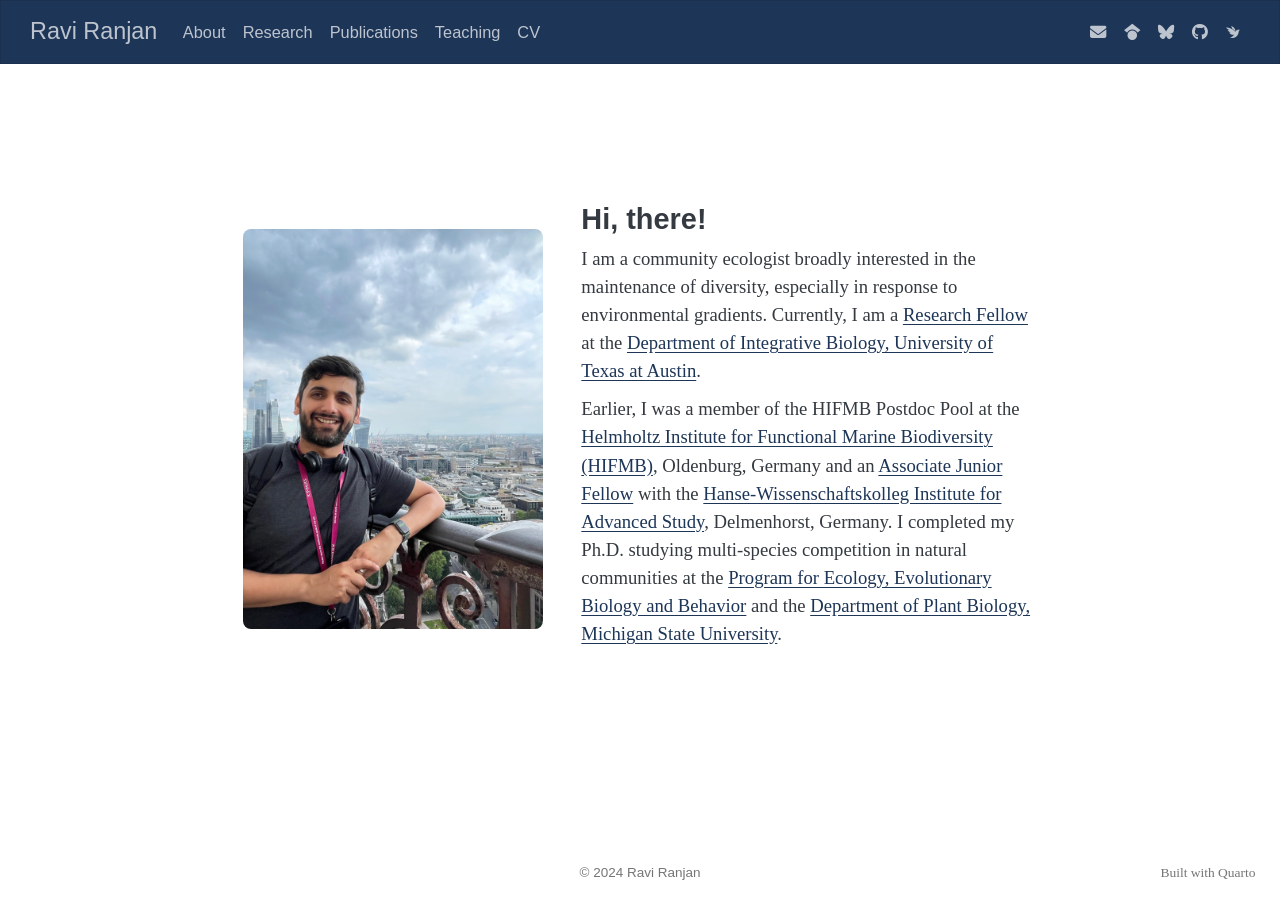
==== docs/index.html @ bb3ed835 "Initial commit" ====
<!DOCTYPE html>
<html xmlns="http://www.w3.org/1999/xhtml" lang="en" xml:lang="en"><head>

<meta charset="utf-8">
<meta name="generator" content="quarto-1.5.57">

<meta name="viewport" content="width=device-width, initial-scale=1.0, user-scalable=yes">


<title>Ravi Ranjan</title>
<style>
code{white-space: pre-wrap;}
span.smallcaps{font-variant: small-caps;}
div.columns{display: flex; gap: min(4vw, 1.5em);}
div.column{flex: auto; overflow-x: auto;}
div.hanging-indent{margin-left: 1.5em; text-indent: -1.5em;}
ul.task-list{list-style: none;}
ul.task-list li input[type="checkbox"] {
  width: 0.8em;
  margin: 0 0.8em 0.2em -1em; /* quarto-specific, see https://github.com/quarto-dev/quarto-cli/issues/4556 */ 
  vertical-align: middle;
}
</style>


<script src="site_libs/quarto-nav/quarto-nav.js"></script>
<script src="site_libs/quarto-nav/headroom.min.js"></script>
<script src="site_libs/clipboard/clipboard.min.js"></script>
<script src="site_libs/quarto-html/quarto.js"></script>
<script src="site_libs/quarto-html/popper.min.js"></script>
<script src="site_libs/quarto-html/tippy.umd.min.js"></script>
<script src="site_libs/quarto-html/anchor.min.js"></script>
<link href="site_libs/quarto-html/tippy.css" rel="stylesheet">
<link href="site_libs/quarto-html/quarto-syntax-highlighting.css" rel="stylesheet" id="quarto-text-highlighting-styles">
<script src="site_libs/bootstrap/bootstrap.min.js"></script>
<link href="site_libs/bootstrap/bootstrap-icons.css" rel="stylesheet">
<link href="site_libs/bootstrap/bootstrap.min.css" rel="stylesheet" id="quarto-bootstrap" data-mode="light">
<link href="site_libs/quarto-contrib/fontawesome6-6.7.2/all.min.css" rel="stylesheet">
<link href="site_libs/quarto-contrib/fontawesome6-6.7.2/latex-fontsize.css" rel="stylesheet">
<link href="site_libs/quarto-contrib/academicons-1.9.4/all.css" rel="stylesheet">
<link href="site_libs/quarto-contrib/academicons-1.9.4/size.css" rel="stylesheet">
<script id="quarto-search-options" type="application/json">{
  "language": {
    "search-no-results-text": "No results",
    "search-matching-documents-text": "matching documents",
    "search-copy-link-title": "Copy link to search",
    "search-hide-matches-text": "Hide additional matches",
    "search-more-match-text": "more match in this document",
    "search-more-matches-text": "more matches in this document",
    "search-clear-button-title": "Clear",
    "search-text-placeholder": "",
    "search-detached-cancel-button-title": "Cancel",
    "search-submit-button-title": "Submit",
    "search-label": "Search"
  }
}</script>


<meta property="og:title" content="Ravi Ranjan">
<meta property="og:site_name" content="Ravi Ranjan">
</head>

<body class="nav-fixed fullcontent">

<div id="quarto-search-results"></div>
  <header id="quarto-header" class="headroom fixed-top">
    <nav class="navbar navbar-expand " data-bs-theme="dark">
      <div class="navbar-container container-fluid">
      <div class="navbar-brand-container mx-auto">
    <a class="navbar-brand" href="./index.html">
    <span class="navbar-title">Ravi Ranjan</span>
    </a>
  </div>
          <ul class="navbar-nav navbar-nav-scroll me-auto">
  <li class="nav-item">
    <a class="nav-link active" href="./index.html" aria-current="page"> 
<span class="menu-text">About</span></a>
  </li>  
  <li class="nav-item">
    <a class="nav-link" href="./research.html"> 
<span class="menu-text">Research</span></a>
  </li>  
  <li class="nav-item">
    <a class="nav-link" href="./publications.html"> 
<span class="menu-text">Publications</span></a>
  </li>  
  <li class="nav-item">
    <a class="nav-link" href="./teaching.html"> 
<span class="menu-text">Teaching</span></a>
  </li>  
  <li class="nav-item">
    <a class="nav-link" href="./cv.html"> 
<span class="menu-text">CV</span></a>
  </li>  
</ul>
          <ul class="navbar-nav navbar-nav-scroll ms-auto">
  <li class="nav-item">
    <a class="nav-link" href="mailto:ravi.ranjan@utexas.edu"> 
<span class="menu-text"><i class="fa-solid fa-envelope" aria-label="envelope"></i></span></a>
  </li>  
  <li class="nav-item">
    <a class="nav-link" href="https://scholar.google.com/citations?hl=en&amp;user=VPfJ8AsAAAAJ"> 
<span class="menu-text"><i class="fa-brands fa-google-scholar" aria-label="google-scholar"></i></span></a>
  </li>  
  <li class="nav-item">
    <a class="nav-link" href="https://bsky.app/profile/raviranjan.bsky.social"> 
<span class="menu-text"><i class="fa-brands fa-bluesky" aria-label="bluesky"></i></span></a>
  </li>  
  <li class="nav-item">
    <a class="nav-link" href="https://github.com/raviranjan545"> 
<span class="menu-text"><i class="fa-brands fa-github" aria-label="github"></i></span></a>
  </li>  
  <li class="nav-item">
    <a class="nav-link" href="https://www.inaturalist.org/people/ranjanravi"> 
<span class="menu-text"><i class="ai  ai-inaturalist" aria-label="inaturalist"></i></span></a>
  </li>  
</ul>
          <div class="quarto-navbar-tools">
</div>
      </div> <!-- /container-fluid -->
    </nav>
</header>
<!-- content -->
<div id="quarto-content" class="quarto-container page-columns page-rows-contents page-layout-article page-navbar">
<!-- sidebar -->
<!-- margin-sidebar -->
    
<!-- main -->
<main class="content" id="quarto-document-content">




<div class="landing-grid">
<div class="landing-photo">
<p><img src="img/profile.jpeg" class="img-fluid"></p>
</div>
<section id="hi-there" class="level1 landing-name landing-text">
<h1 class="landing-name">Hi, there!</h1>
<p>I am a community ecologist broadly interested in the maintenance of diversity, especially in response to environmental gradients. Currently, I am a <a href="https://farriorlab.github.io/people.html">Research Fellow</a> at the <a href="https://integrativebio.utexas.edu">Department of Integrative Biology, University of Texas at Austin</a>.</p>
<p>Earlier, I was a member of the HIFMB Postdoc Pool at the <a href="https://hifmb.de">Helmholtz Institute for Functional Marine Biodiversity (HIFMB)</a>, Oldenburg, Germany and an <a href="https://hanse-ias.de/en/the-institute/projects/postdoc-program">Associate Junior Fellow</a> with the <a href="https://hanse-ias.de/en/">Hanse-Wissenschaftskolleg Institute for Advanced Study</a>, Delmenhorst, Germany. I completed my Ph.D.&nbsp;studying multi-species competition in natural communities at the <a href="https://eebb.natsci.msu.edu">Program for Ecology, Evolutionary Biology and Behavior</a> and the <a href="https://plantbiology.natsci.msu.edu/">Department of Plant Biology, Michigan State University</a>.</p>
</section>
</div>



</main> <!-- /main -->
<script id="quarto-html-after-body" type="application/javascript">
window.document.addEventListener("DOMContentLoaded", function (event) {
  const toggleBodyColorMode = (bsSheetEl) => {
    const mode = bsSheetEl.getAttribute("data-mode");
    const bodyEl = window.document.querySelector("body");
    if (mode === "dark") {
      bodyEl.classList.add("quarto-dark");
      bodyEl.classList.remove("quarto-light");
    } else {
      bodyEl.classList.add("quarto-light");
      bodyEl.classList.remove("quarto-dark");
    }
  }
  const toggleBodyColorPrimary = () => {
    const bsSheetEl = window.document.querySelector("link#quarto-bootstrap");
    if (bsSheetEl) {
      toggleBodyColorMode(bsSheetEl);
    }
  }
  toggleBodyColorPrimary();  
  const icon = "";
  const anchorJS = new window.AnchorJS();
  anchorJS.options = {
    placement: 'right',
    icon: icon
  };
  anchorJS.add('.anchored');
  const isCodeAnnotation = (el) => {
    for (const clz of el.classList) {
      if (clz.startsWith('code-annotation-')) {                     
        return true;
      }
    }
    return false;
  }
  const onCopySuccess = function(e) {
    // button target
    const button = e.trigger;
    // don't keep focus
    button.blur();
    // flash "checked"
    button.classList.add('code-copy-button-checked');
    var currentTitle = button.getAttribute("title");
    button.setAttribute("title", "Copied!");
    let tooltip;
    if (window.bootstrap) {
      button.setAttribute("data-bs-toggle", "tooltip");
      button.setAttribute("data-bs-placement", "left");
      button.setAttribute("data-bs-title", "Copied!");
      tooltip = new bootstrap.Tooltip(button, 
        { trigger: "manual", 
          customClass: "code-copy-button-tooltip",
          offset: [0, -8]});
      tooltip.show();    
    }
    setTimeout(function() {
      if (tooltip) {
        tooltip.hide();
        button.removeAttribute("data-bs-title");
        button.removeAttribute("data-bs-toggle");
        button.removeAttribute("data-bs-placement");
      }
      button.setAttribute("title", currentTitle);
      button.classList.remove('code-copy-button-checked');
    }, 1000);
    // clear code selection
    e.clearSelection();
  }
  const getTextToCopy = function(trigger) {
      const codeEl = trigger.previousElementSibling.cloneNode(true);
      for (const childEl of codeEl.children) {
        if (isCodeAnnotation(childEl)) {
          childEl.remove();
        }
      }
      return codeEl.innerText;
  }
  const clipboard = new window.ClipboardJS('.code-copy-button:not([data-in-quarto-modal])', {
    text: getTextToCopy
  });
  clipboard.on('success', onCopySuccess);
  if (window.document.getElementById('quarto-embedded-source-code-modal')) {
    // For code content inside modals, clipBoardJS needs to be initialized with a container option
    // TODO: Check when it could be a function (https://github.com/zenorocha/clipboard.js/issues/860)
    const clipboardModal = new window.ClipboardJS('.code-copy-button[data-in-quarto-modal]', {
      text: getTextToCopy,
      container: window.document.getElementById('quarto-embedded-source-code-modal')
    });
    clipboardModal.on('success', onCopySuccess);
  }
    var localhostRegex = new RegExp(/^(?:http|https):\/\/localhost\:?[0-9]*\//);
    var mailtoRegex = new RegExp(/^mailto:/);
      var filterRegex = new RegExp("https:\/\/www\.raviranjan\.net");
    var isInternal = (href) => {
        return filterRegex.test(href) || localhostRegex.test(href) || mailtoRegex.test(href);
    }
    // Inspect non-navigation links and adorn them if external
 	var links = window.document.querySelectorAll('a[href]:not(.nav-link):not(.navbar-brand):not(.toc-action):not(.sidebar-link):not(.sidebar-item-toggle):not(.pagination-link):not(.no-external):not([aria-hidden]):not(.dropdown-item):not(.quarto-navigation-tool):not(.about-link)');
    for (var i=0; i<links.length; i++) {
      const link = links[i];
      if (!isInternal(link.href)) {
        // undo the damage that might have been done by quarto-nav.js in the case of
        // links that we want to consider external
        if (link.dataset.originalHref !== undefined) {
          link.href = link.dataset.originalHref;
        }
          // target, if specified
          link.setAttribute("target", "_blank");
          if (link.getAttribute("rel") === null) {
            link.setAttribute("rel", "noopener");
          }
      }
    }
  function tippyHover(el, contentFn, onTriggerFn, onUntriggerFn) {
    const config = {
      allowHTML: true,
      maxWidth: 500,
      delay: 100,
      arrow: false,
      appendTo: function(el) {
          return el.parentElement;
      },
      interactive: true,
      interactiveBorder: 10,
      theme: 'quarto',
      placement: 'bottom-start',
    };
    if (contentFn) {
      config.content = contentFn;
    }
    if (onTriggerFn) {
      config.onTrigger = onTriggerFn;
    }
    if (onUntriggerFn) {
      config.onUntrigger = onUntriggerFn;
    }
    window.tippy(el, config); 
  }
  const noterefs = window.document.querySelectorAll('a[role="doc-noteref"]');
  for (var i=0; i<noterefs.length; i++) {
    const ref = noterefs[i];
    tippyHover(ref, function() {
      // use id or data attribute instead here
      let href = ref.getAttribute('data-footnote-href') || ref.getAttribute('href');
      try { href = new URL(href).hash; } catch {}
      const id = href.replace(/^#\/?/, "");
      const note = window.document.getElementById(id);
      if (note) {
        return note.innerHTML;
      } else {
        return "";
      }
    });
  }
  const xrefs = window.document.querySelectorAll('a.quarto-xref');
  const processXRef = (id, note) => {
    // Strip column container classes
    const stripColumnClz = (el) => {
      el.classList.remove("page-full", "page-columns");
      if (el.children) {
        for (const child of el.children) {
          stripColumnClz(child);
        }
      }
    }
    stripColumnClz(note)
    if (id === null || id.startsWith('sec-')) {
      // Special case sections, only their first couple elements
      const container = document.createElement("div");
      if (note.children && note.children.length > 2) {
        container.appendChild(note.children[0].cloneNode(true));
        for (let i = 1; i < note.children.length; i++) {
          const child = note.children[i];
          if (child.tagName === "P" && child.innerText === "") {
            continue;
          } else {
            container.appendChild(child.cloneNode(true));
            break;
          }
        }
        if (window.Quarto?.typesetMath) {
          window.Quarto.typesetMath(container);
        }
        return container.innerHTML
      } else {
        if (window.Quarto?.typesetMath) {
          window.Quarto.typesetMath(note);
        }
        return note.innerHTML;
      }
    } else {
      // Remove any anchor links if they are present
      const anchorLink = note.querySelector('a.anchorjs-link');
      if (anchorLink) {
        anchorLink.remove();
      }
      if (window.Quarto?.typesetMath) {
        window.Quarto.typesetMath(note);
      }
      // TODO in 1.5, we should make sure this works without a callout special case
      if (note.classList.contains("callout")) {
        return note.outerHTML;
      } else {
        return note.innerHTML;
      }
    }
  }
  for (var i=0; i<xrefs.length; i++) {
    const xref = xrefs[i];
    tippyHover(xref, undefined, function(instance) {
      instance.disable();
      let url = xref.getAttribute('href');
      let hash = undefined; 
      if (url.startsWith('#')) {
        hash = url;
      } else {
        try { hash = new URL(url).hash; } catch {}
      }
      if (hash) {
        const id = hash.replace(/^#\/?/, "");
        const note = window.document.getElementById(id);
        if (note !== null) {
          try {
            const html = processXRef(id, note.cloneNode(true));
            instance.setContent(html);
          } finally {
            instance.enable();
            instance.show();
          }
        } else {
          // See if we can fetch this
          fetch(url.split('#')[0])
          .then(res => res.text())
          .then(html => {
            const parser = new DOMParser();
            const htmlDoc = parser.parseFromString(html, "text/html");
            const note = htmlDoc.getElementById(id);
            if (note !== null) {
              const html = processXRef(id, note);
              instance.setContent(html);
            } 
          }).finally(() => {
            instance.enable();
            instance.show();
          });
        }
      } else {
        // See if we can fetch a full url (with no hash to target)
        // This is a special case and we should probably do some content thinning / targeting
        fetch(url)
        .then(res => res.text())
        .then(html => {
          const parser = new DOMParser();
          const htmlDoc = parser.parseFromString(html, "text/html");
          const note = htmlDoc.querySelector('main.content');
          if (note !== null) {
            // This should only happen for chapter cross references
            // (since there is no id in the URL)
            // remove the first header
            if (note.children.length > 0 && note.children[0].tagName === "HEADER") {
              note.children[0].remove();
            }
            const html = processXRef(null, note);
            instance.setContent(html);
          } 
        }).finally(() => {
          instance.enable();
          instance.show();
        });
      }
    }, function(instance) {
    });
  }
      let selectedAnnoteEl;
      const selectorForAnnotation = ( cell, annotation) => {
        let cellAttr = 'data-code-cell="' + cell + '"';
        let lineAttr = 'data-code-annotation="' +  annotation + '"';
        const selector = 'span[' + cellAttr + '][' + lineAttr + ']';
        return selector;
      }
      const selectCodeLines = (annoteEl) => {
        const doc = window.document;
        const targetCell = annoteEl.getAttribute("data-target-cell");
        const targetAnnotation = annoteEl.getAttribute("data-target-annotation");
        const annoteSpan = window.document.querySelector(selectorForAnnotation(targetCell, targetAnnotation));
        const lines = annoteSpan.getAttribute("data-code-lines").split(",");
        const lineIds = lines.map((line) => {
          return targetCell + "-" + line;
        })
        let top = null;
        let height = null;
        let parent = null;
        if (lineIds.length > 0) {
            //compute the position of the single el (top and bottom and make a div)
            const el = window.document.getElementById(lineIds[0]);
            top = el.offsetTop;
            height = el.offsetHeight;
            parent = el.parentElement.parentElement;
          if (lineIds.length > 1) {
            const lastEl = window.document.getElementById(lineIds[lineIds.length - 1]);
            const bottom = lastEl.offsetTop + lastEl.offsetHeight;
            height = bottom - top;
          }
          if (top !== null && height !== null && parent !== null) {
            // cook up a div (if necessary) and position it 
            let div = window.document.getElementById("code-annotation-line-highlight");
            if (div === null) {
              div = window.document.createElement("div");
              div.setAttribute("id", "code-annotation-line-highlight");
              div.style.position = 'absolute';
              parent.appendChild(div);
            }
            div.style.top = top - 2 + "px";
            div.style.height = height + 4 + "px";
            div.style.left = 0;
            let gutterDiv = window.document.getElementById("code-annotation-line-highlight-gutter");
            if (gutterDiv === null) {
              gutterDiv = window.document.createElement("div");
              gutterDiv.setAttribute("id", "code-annotation-line-highlight-gutter");
              gutterDiv.style.position = 'absolute';
              const codeCell = window.document.getElementById(targetCell);
              const gutter = codeCell.querySelector('.code-annotation-gutter');
              gutter.appendChild(gutterDiv);
            }
            gutterDiv.style.top = top - 2 + "px";
            gutterDiv.style.height = height + 4 + "px";
          }
          selectedAnnoteEl = annoteEl;
        }
      };
      const unselectCodeLines = () => {
        const elementsIds = ["code-annotation-line-highlight", "code-annotation-line-highlight-gutter"];
        elementsIds.forEach((elId) => {
          const div = window.document.getElementById(elId);
          if (div) {
            div.remove();
          }
        });
        selectedAnnoteEl = undefined;
      };
        // Handle positioning of the toggle
    window.addEventListener(
      "resize",
      throttle(() => {
        elRect = undefined;
        if (selectedAnnoteEl) {
          selectCodeLines(selectedAnnoteEl);
        }
      }, 10)
    );
    function throttle(fn, ms) {
    let throttle = false;
    let timer;
      return (...args) => {
        if(!throttle) { // first call gets through
            fn.apply(this, args);
            throttle = true;
        } else { // all the others get throttled
            if(timer) clearTimeout(timer); // cancel #2
            timer = setTimeout(() => {
              fn.apply(this, args);
              timer = throttle = false;
            }, ms);
        }
      };
    }
      // Attach click handler to the DT
      const annoteDls = window.document.querySelectorAll('dt[data-target-cell]');
      for (const annoteDlNode of annoteDls) {
        annoteDlNode.addEventListener('click', (event) => {
          const clickedEl = event.target;
          if (clickedEl !== selectedAnnoteEl) {
            unselectCodeLines();
            const activeEl = window.document.querySelector('dt[data-target-cell].code-annotation-active');
            if (activeEl) {
              activeEl.classList.remove('code-annotation-active');
            }
            selectCodeLines(clickedEl);
            clickedEl.classList.add('code-annotation-active');
          } else {
            // Unselect the line
            unselectCodeLines();
            clickedEl.classList.remove('code-annotation-active');
          }
        });
      }
  const findCites = (el) => {
    const parentEl = el.parentElement;
    if (parentEl) {
      const cites = parentEl.dataset.cites;
      if (cites) {
        return {
          el,
          cites: cites.split(' ')
        };
      } else {
        return findCites(el.parentElement)
      }
    } else {
      return undefined;
    }
  };
  var bibliorefs = window.document.querySelectorAll('a[role="doc-biblioref"]');
  for (var i=0; i<bibliorefs.length; i++) {
    const ref = bibliorefs[i];
    const citeInfo = findCites(ref);
    if (citeInfo) {
      tippyHover(citeInfo.el, function() {
        var popup = window.document.createElement('div');
        citeInfo.cites.forEach(function(cite) {
          var citeDiv = window.document.createElement('div');
          citeDiv.classList.add('hanging-indent');
          citeDiv.classList.add('csl-entry');
          var biblioDiv = window.document.getElementById('ref-' + cite);
          if (biblioDiv) {
            citeDiv.innerHTML = biblioDiv.innerHTML;
          }
          popup.appendChild(citeDiv);
        });
        return popup.innerHTML;
      });
    }
  }
});
</script>
</div> <!-- /content -->
<footer class="footer">
  <div class="nav-footer">
    <div class="nav-footer-left">
      &nbsp;
    </div>   
    <div class="nav-footer-center">
      <ul class="footer-items list-unstyled">
    <li class="nav-item">
 © 2024 Ravi Ranjan
  </li>  
</ul>
    </div>
    <div class="nav-footer-right">
      <ul class="footer-items list-unstyled">
    <li class="nav-item">
    <a class="nav-link" href="https://quarto.org">
<p>Built with Quarto</p>
</a>
  </li>  
</ul>
    </div>
  </div>
</footer>




</body></html>
---- docs/site_libs/quarto-html/tippy.css ----
.tippy-box[data-animation=fade][data-state=hidden]{opacity:0}[data-tippy-root]{max-width:calc(100vw - 10px)}.tippy-box{position:relative;background-color:#333;color:#fff;border-radius:4px;font-size:14px;line-height:1.4;white-space:normal;outline:0;transition-property:transform,visibility,opacity}.tippy-box[data-placement^=top]>.tippy-arrow{bottom:0}.tippy-box[data-placement^=top]>.tippy-arrow:before{bottom:-7px;left:0;border-width:8px 8px 0;border-top-color:initial;transform-origin:center top}.tippy-box[data-placement^=bottom]>.tippy-arrow{top:0}.tippy-box[data-placement^=bottom]>.tippy-arrow:before{top:-7px;left:0;border-width:0 8px 8px;border-bottom-color:initial;transform-origin:center bottom}.tippy-box[data-placement^=left]>.tippy-arrow{right:0}.tippy-box[data-placement^=left]>.tippy-arrow:before{border-width:8px 0 8px 8px;border-left-color:initial;right:-7px;transform-origin:center left}.tippy-box[data-placement^=right]>.tippy-arrow{left:0}.tippy-box[data-placement^=right]>.tippy-arrow:before{left:-7px;border-width:8px 8px 8px 0;border-right-color:initial;transform-origin:center right}.tippy-box[data-inertia][data-state=visible]{transition-timing-function:cubic-bezier(.54,1.5,.38,1.11)}.tippy-arrow{width:16px;height:16px;color:#333}.tippy-arrow:before{content:"";position:absolute;border-color:transparent;border-style:solid}.tippy-content{position:relative;padding:5px 9px;z-index:1}
---- docs/site_libs/quarto-html/quarto-syntax-highlighting.css ----
/* quarto syntax highlight colors */
:root {
  --quarto-hl-ot-color: #003B4F;
  --quarto-hl-at-color: #657422;
  --quarto-hl-ss-color: #20794D;
  --quarto-hl-an-color: #5E5E5E;
  --quarto-hl-fu-color: #4758AB;
  --quarto-hl-st-color: #20794D;
  --quarto-hl-cf-color: #003B4F;
  --quarto-hl-op-color: #5E5E5E;
  --quarto-hl-er-color: #AD0000;
  --quarto-hl-bn-color: #AD0000;
  --quarto-hl-al-color: #AD0000;
  --quarto-hl-va-color: #111111;
  --quarto-hl-bu-color: inherit;
  --quarto-hl-ex-color: inherit;
  --quarto-hl-pp-color: #AD0000;
  --quarto-hl-in-color: #5E5E5E;
  --quarto-hl-vs-color: #20794D;
  --quarto-hl-wa-color: #5E5E5E;
  --quarto-hl-do-color: #5E5E5E;
  --quarto-hl-im-color: #00769E;
  --quarto-hl-ch-color: #20794D;
  --quarto-hl-dt-color: #AD0000;
  --quarto-hl-fl-color: #AD0000;
  --quarto-hl-co-color: #5E5E5E;
  --quarto-hl-cv-color: #5E5E5E;
  --quarto-hl-cn-color: #8f5902;
  --quarto-hl-sc-color: #5E5E5E;
  --quarto-hl-dv-color: #AD0000;
  --quarto-hl-kw-color: #003B4F;
}

/* other quarto variables */
:root {
  --quarto-font-monospace: SFMono-Regular, Menlo, Monaco, Consolas, "Liberation Mono", "Courier New", monospace;
}

pre > code.sourceCode > span {
  color: #003B4F;
}

code span {
  color: #003B4F;
}

code.sourceCode > span {
  color: #003B4F;
}

div.sourceCode,
div.sourceCode pre.sourceCode {
  color: #003B4F;
}

code span.ot {
  color: #003B4F;
  font-style: inherit;
}

code span.at {
  color: #657422;
  font-style: inherit;
}

code span.ss {
  color: #20794D;
  font-style: inherit;
}

code span.an {
  color: #5E5E5E;
  font-style: inherit;
}

code span.fu {
  color: #4758AB;
  font-style: inherit;
}

code span.st {
  color: #20794D;
  font-style: inherit;
}

code span.cf {
  color: #003B4F;
  font-weight: bold;
  font-style: inherit;
}

code span.op {
  color: #5E5E5E;
  font-style: inherit;
}

code span.er {
  color: #AD0000;
  font-style: inherit;
}

code span.bn {
  color: #AD0000;
  font-style: inherit;
}

code span.al {
  color: #AD0000;
  font-style: inherit;
}

code span.va {
  color: #111111;
  font-style: inherit;
}

code span.bu {
  font-style: inherit;
}

code span.ex {
  font-style: inherit;
}

code span.pp {
  color: #AD0000;
  font-style: inherit;
}

code span.in {
  color: #5E5E5E;
  font-style: inherit;
}

code span.vs {
  color: #20794D;
  font-style: inherit;
}

code span.wa {
  color: #5E5E5E;
  font-style: italic;
}

code span.do {
  color: #5E5E5E;
  font-style: italic;
}

code span.im {
  color: #00769E;
  font-style: inherit;
}

code span.ch {
  color: #20794D;
  font-style: inherit;
}

code span.dt {
  color: #AD0000;
  font-style: inherit;
}

code span.fl {
  color: #AD0000;
  font-style: inherit;
}

code span.co {
  color: #5E5E5E;
  font-style: inherit;
}

code span.cv {
  color: #5E5E5E;
  font-style: italic;
}

code span.cn {
  color: #8f5902;
  font-style: inherit;
}

code span.sc {
  color: #5E5E5E;
  font-style: inherit;
}

code span.dv {
  color: #AD0000;
  font-style: inherit;
}

code span.kw {
  color: #003B4F;
  font-weight: bold;
  font-style: inherit;
}

.prevent-inlining {
  content: "</";
}

/*# sourceMappingURL=debc5d5d77c3f9108843748ff7464032.css.map */
---- docs/site_libs/quarto-contrib/fontawesome6-6.7.2/latex-fontsize.css ----
.fa-tiny {
  font-size: 0.5em;
}
.fa-scriptsize {
  font-size: 0.7em;
}
.fa-footnotesize {
  font-size: 0.8em;
}
.fa-small {
  font-size: 0.9em;
}
.fa-normalsize {
  font-size: 1em;
}
.fa-large {
  font-size: 1.2em;
}
.fa-Large {
  font-size: 1.5em;
}
.fa-LARGE {
  font-size: 1.75em;
}
.fa-huge {
  font-size: 2em;
}
.fa-Huge {
  font-size: 2.5em;
}
---- docs/site_libs/quarto-contrib/academicons-1.9.4/all.css ----
/*
 *  Academicons 1.9.4 by James Walsh (https://github.com/jpswalsh) and Katja Bercic (https://github.com/katjabercic)
 *  Fonts generated using FontForge - https://fontforge.org
 *  Square icons designed to be used alongside Font Awesome square icons - https://fortawesome.github.io/Font-Awesome/
 *  Licenses - Font: SIL OFL 1.1, CSS: MIT License
 */
@font-face {
  font-family: 'Academicons';
  font-style: normal;
  font-weight: 400;
  font-display: block;
  src: url('1e21o67/academicons.eot');
  src: url('1e21o67/academicons.eot') format('embedded-opentype'),
    url('1e21o67/academicons.ttf') format('truetype'),
    url('1e21o67/academicons.woff') format('woff'),
    url('1e21o67/academicons.svg') format('svg');
}

.ai {
  font-family: 'Academicons';
  font-weight: 400;
  -moz-osx-font-smoothing: grayscale;
  -webkit-font-smoothing: antialiased;
  display: inline-block;
  font-style: normal;
  font-variant: normal;
  text-rendering: auto;
  line-height: 1;
}

.ai-academia:before {
  content: "\e9af";
}

.ai-academia-square:before {
  content: "\e93d";
}

.ai-acclaim:before {
  content: "\e92e";
}

.ai-acclaim-square:before {
  content: "\e93a";
}

.ai-acm:before {
  content: "\e93c";
}

.ai-acm-square:before {
  content: "\e95d";
}

.ai-acmdl:before {
  content: "\e96a";
}

.ai-acmdl-square:before {
  content: "\e9d3";
}

.ai-ads:before {
  content: "\e9cb";
}

.ai-ads-square:before {
  content: "\e94a";
}

.ai-africarxiv:before {
  content: "\e91b";
}

.ai-africarxiv-square:before {
  content: "\e90b";
}

.ai-archive:before {
  content: "\e955";
}

.ai-archive-square:before {
  content: "\e956";
}

.ai-arxiv:before {
  content: "\e974";
}

.ai-arxiv-square:before {
  content: "\e9a6";
}

.ai-biorxiv:before {
  content: "\e9a2";
}

.ai-biorxiv-square:before {
  content: "\e98b";
}

.ai-ceur:before {
  content: "\e96d";
}

.ai-ceur-square:before {
  content: "\e92f";
}

.ai-ciencia-vitae:before {
  content: "\e912";
}

.ai-ciencia-vitae-square:before {
  content: "\e913";
}

.ai-clarivate:before {
  content: "\e924";
}

.ai-clarivate-square:before {
  content: "\e925";
}

.ai-closed-access:before {
  content: "\e942";
}

.ai-closed-access-square:before {
  content: "\e943";
}

.ai-conversation:before {
  content: "\e94c";
}

.ai-conversation-square:before {
  content: "\e915";
}

.ai-coursera:before {
  content: "\e95f";
}

.ai-coursera-square:before {
  content: "\e97f";
}

.ai-crossref:before {
  content: "\e918";
}

.ai-crossref-square:before {
  content: "\e919";
}

.ai-cv:before {
  content: "\e9a5";
}

.ai-cv-square:before {
  content: "\e90a";
}

.ai-datacite:before {
  content: "\e91c";
}

.ai-datacite-square:before {
  content: "\e91d";
}

.ai-dataverse:before {
  content: "\e9f7";
}

.ai-dataverse-square:before {
  content: "\e9e4";
}

.ai-dblp:before {
  content: "\e94f";
}

.ai-dblp-square:before {
  content: "\e93f";
}

.ai-depsy:before {
  content: "\e97a";
}

.ai-depsy-square:before {
  content: "\e94b";
}

.ai-doi:before {
  content: "\e97e";
}

.ai-doi-square:before {
  content: "\e98f";
}

.ai-dryad:before {
  content: "\e97c";
}

.ai-dryad-square:before {
  content: "\e98c";
}

.ai-elsevier:before {
  content: "\e961";
}

.ai-elsevier-square:before {
  content: "\e910";
}

.ai-figshare:before {
  content: "\e981";
}

.ai-figshare-square:before {
  content: "\e9e7";
}

.ai-google-scholar:before {
  content: "\e9d4";
}

.ai-google-scholar-square:before {
  content: "\e9f9";
}

.ai-hal:before {
  content: "\e92c";
}

.ai-hal-square:before {
  content: "\e92d";
}

.ai-hypothesis:before {
  content: "\e95a";
}

.ai-hypothesis-square:before {
  content: "\e95b";
}

.ai-ideas-repec:before {
  content: "\e9ed";
}

.ai-ideas-repec-square:before {
  content: "\e9f8";
}

.ai-ieee:before {
  content: "\e929";
}

.ai-ieee-square:before {
  content: "\e9b9";
}

.ai-impactstory:before {
  content: "\e9cf";
}

.ai-impactstory-square:before {
  content: "\e9aa";
}

.ai-inaturalist:before {
  content: "\e900";
}

.ai-inaturalist-square:before {
  content: "\e901";
}

.ai-inpn:before {
  content: "\e902";
}

.ai-inpn-square:before {
  content: "\e903";
}

.ai-inspire:before {
  content: "\e9e9";
}

.ai-inspire-square:before {
  content: "\e9fe";
}

.ai-isidore:before {
  content: "\e936";
}

.ai-isidore-square:before {
  content: "\e954";
}

.ai-isni:before {
  content: "\e957";
}

.ai-isni-square:before {
  content: "\e958";
}

.ai-jstor:before {
  content: "\e938";
}

.ai-jstor-square:before {
  content: "\e944";
}

.ai-lattes:before {
  content: "\e9b3";
}

.ai-lattes-square:before {
  content: "\e99c";
}

.ai-mathoverflow:before {
  content: "\e9f6";
}

.ai-mathoverflow-square:before {
  content: "\e97b";
}

.ai-mendeley:before {
  content: "\e9f0";
}

.ai-mendeley-square:before {
  content: "\e9f3";
}

.ai-moodle:before {
  content: "\e907";
}

.ai-moodle-square:before {
  content: "\e908";
}

.ai-mtmt:before {
  content: "\e950";
}

.ai-mtmt-square:before {
  content: "\e951";
}

.ai-nakala:before {
  content: "\e940";
}

.ai-nakala-square:before {
  content: "\e941";
}

.ai-obp:before {
  content: "\e92a";
}

.ai-obp-square:before {
  content: "\e92b";
}

.ai-open-access:before {
  content: "\e939";
}

.ai-open-access-square:before {
  content: "\e9f4";
}

.ai-open-data:before {
  content: "\e966";
}

.ai-open-data-square:before {
  content: "\e967";
}

.ai-open-materials:before {
  content: "\e968";
}

.ai-open-materials-square:before {
  content: "\e969";
}

.ai-openedition:before {
  content: "\e946";
}

.ai-openedition-square:before {
  content: "\e947";
}

.ai-orcid:before {
  content: "\e9d9";
}

.ai-orcid-square:before {
  content: "\e9c3";
}

.ai-osf:before {
  content: "\e9ef";
}

.ai-osf-square:before {
  content: "\e931";
}

.ai-overleaf:before {
  content: "\e914";
}

.ai-overleaf-square:before {
  content: "\e98d";
}

.ai-philpapers:before {
  content: "\e98a";
}

.ai-philpapers-square:before {
  content: "\e96f";
}

.ai-piazza:before {
  content: "\e99a";
}

.ai-piazza-square:before {
  content: "\e90c";
}

.ai-preregistered:before {
  content: "\e906";
}

.ai-preregistered-square:before {
  content: "\e96b";
}

.ai-protocols:before {
  content: "\e952";
}

.ai-protocols-square:before {
  content: "\e953";
}

.ai-psyarxiv:before {
  content: "\e90e";
}

.ai-psyarxiv-square:before {
  content: "\e90f";
}

.ai-publons:before {
  content: "\e937";
}

.ai-publons-square:before {
  content: "\e94e";
}

.ai-pubmed:before {
  content: "\e99f";
}

.ai-pubmed-square:before {
  content: "\e97d";
}

.ai-pubpeer:before {
  content: "\e922";
}

.ai-pubpeer-square:before {
  content: "\e923";
}

.ai-researcherid:before {
  content: "\e91a";
}

.ai-researcherid-square:before {
  content: "\e95c";
}

.ai-researchgate:before {
  content: "\e95e";
}

.ai-researchgate-square:before {
  content: "\e99e";
}

.ai-ror:before {
  content: "\e948";
}

.ai-ror-square:before {
  content: "\e949";
}

.ai-sci-hub:before {
  content: "\e959";
}

.ai-sci-hub-square:before {
  content: "\e905";
}

.ai-scirate:before {
  content: "\e98e";
}

.ai-scirate-square:before {
  content: "\e99d";
}

.ai-scopus:before {
  content: "\e91e";
}

.ai-scopus-square:before {
  content: "\e91f";
}

.ai-semantic-scholar:before {
  content: "\e96e";
}

.ai-semantic-scholar-square:before {
  content: "\e96c";
}

.ai-springer:before {
  content: "\e928";
}

.ai-springer-square:before {
  content: "\e99b";
}

.ai-ssrn:before {
  content: "\e916";
}

.ai-ssrn-square:before {
  content: "\e917";
}

.ai-stackoverflow:before {
  content: "\e920";
}

.ai-stackoverflow-square:before {
  content: "\e921";
}

.ai-viaf:before {
  content: "\e933";
}

.ai-viaf-square:before {
  content: "\e934";
}

.ai-wiley:before {
  content: "\e926";
}

.ai-wiley-square:before {
  content: "\e927";
}

.ai-zenodo:before {
  content: "\e911";
}

.ai-zotero:before {
  content: "\e962";
}

.ai-zotero-square:before {
  content: "\e932";
}

/*  Duplication of the FontAwesome style classes using 'ai' in place of 'fa'. */
.ai-lg {
  font-size: 1.33333em;
  line-height: 0.75em;
  vertical-align: -.0667em;
}

.ai-xs {
  font-size: .75em;
}

.ai-sm {
  font-size: .875em;
}

.ai-1x {
  font-size: 1em;
}

.ai-2x {
  font-size: 2em;
}

.ai-3x {
  font-size: 3em;
}

.ai-4x {
  font-size: 4em;
}

.ai-5x {
  font-size: 5em;
}

.ai-6x {
  font-size: 6em;
}

.ai-7x {
  font-size: 7em;
}

.ai-8x {
  font-size: 8em;
}

.ai-9x {
  font-size: 9em;
}

.ai-10x {
  font-size: 10em;
}

.ai-fw {
  text-align: center;
  width: 1.25em;
}

.ai-ul {
  list-style-type: none;
  margin-left: 2.5em;
  padding-left: 0;
}

.ai-ul>li {
  position: relative;
}

.ai-li {
  left: -2em;
  position: absolute;
  text-align: center;
  width: 2em;
  line-height: inherit;
}

.ai-border {
  border: solid 0.08em #eee;
  border-radius: .1em;
  padding: .2em .25em .15em;
}

.ai-pull-left {
  float: left;
}

.ai-pull-right {
  float: right;
}

.ai.ai-pull-left {
  margin-right: .3em;
}

.ai.ai-pull-right {
  margin-right: .3em;
}

.ai-stack {
  display: inline-block;
  height: 2em;
  line-height: 2em;
  position: relative;
  vertical-align: middle;
  width: 2.5em;
}

.ai-stack-1x,
.ai-stack-2x {
  left: 0;
  position: absolute;
  text-align: center;
  width: 100%;
}

.ai-stack-1x {
  line-height: inherit;
}

.ai-stack-2x {
  font-size: 2em;
}

.ai-inverse {
  color: #fff;
}
---- docs/site_libs/quarto-contrib/academicons-1.9.4/size.css ----
.ai-tiny {
  font-size: 0.5em;
}

.ai-scriptsize {
  font-size: 0.7em;
}

.ai-footnotesize {
  font-size: 0.8em;
}

.ai-small {
  font-size: 0.9em;
}

.ai-normalsize {
  font-size: 1em;
}

.ai-large {
  font-size: 1.2em;
}

.ai-Large {
  font-size: 1.5em;
}

.ai-LARGE {
  font-size: 1.75em;
}

.ai-huge {
  font-size: 2em;
}

.ai-Huge {
  font-size: 2.5em;
}

.ai-1x {
  font-size: 1em;
}

.ai-2x {
  font-size: 2em;
}

.ai-3x {
  font-size: 3em;
}

.ai-4x {
  font-size: 4em;
}

.ai-5x {
  font-size: 5em;
}

.ai-6x {
  font-size: 6em;
}

.ai-7x {
  font-size: 7em;
}

.ai-8x {
  font-size: 8em;
}

.ai-9x {
  font-size: 9em;
}

.ai-10x {
  font-size: 10em;
}

.ai-2xs {
  font-size: 0.625em;
  line-height: 0.1em;
  vertical-align: 0.225em;
}

.ai-xs {
  font-size: 0.75em;
  line-height: 0.08333em;
  vertical-align: 0.125em;
}

.ai-sm {
  font-size: 0.875em;
  line-height: 0.07143em;
  vertical-align: 0.05357em;
}

.ai-lg {
  font-size: 1.25em;
  line-height: 0.05em;
  vertical-align: -0.075em;
}

.ai-xl {
  font-size: 1.5em;
  line-height: 0.04167em;
  vertical-align: -0.125em;
}

.ai-2xl {
  font-size: 2em;
  line-height: 0.03125em;
  vertical-align: -0.1875em;
}
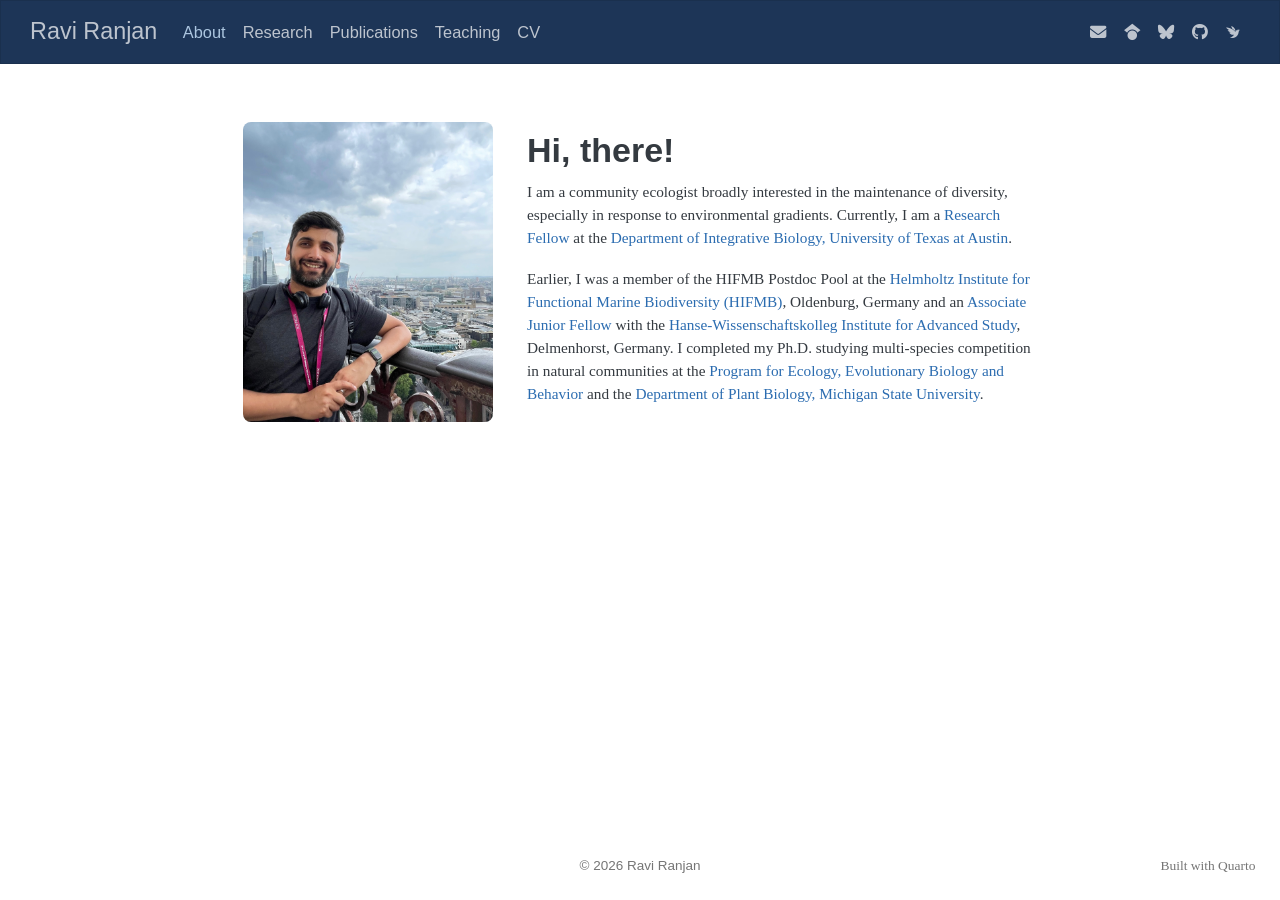
==== commit e749c8cb: "Landing page sizing, teaching links, font adjustments" ====
--- a/docs/index.html
+++ b/docs/index.html
@@ -131,12 +131,26 @@
 
 
 
+<style>
+/* Landing page overrides — scoped here so they survive Quarto's CSS pipeline */
+.landing-text h1 {
+  font-size: 2rem !important;
+  font-weight: 700;
+  line-height: 1.2;
+  margin-top: 0;
+  margin-bottom: 0.6rem;
+}
+.landing-text > p {
+  font-size: 0.9rem;
+  margin-bottom: 1.1rem;
+}
+</style>
 <div class="landing-grid">
 <div class="landing-photo">
 <p><img src="img/profile.jpeg" class="img-fluid"></p>
 </div>
-<section id="hi-there" class="level1 landing-name landing-text">
-<h1 class="landing-name">Hi, there!</h1>
+<section id="hi-there" class="level1 landing-text">
+<h1>Hi, there!</h1>
 <p>I am a community ecologist broadly interested in the maintenance of diversity, especially in response to environmental gradients. Currently, I am a <a href="https://farriorlab.github.io/people.html">Research Fellow</a> at the <a href="https://integrativebio.utexas.edu">Department of Integrative Biology, University of Texas at Austin</a>.</p>
 <p>Earlier, I was a member of the HIFMB Postdoc Pool at the <a href="https://hifmb.de">Helmholtz Institute for Functional Marine Biodiversity (HIFMB)</a>, Oldenburg, Germany and an <a href="https://hanse-ias.de/en/the-institute/projects/postdoc-program">Associate Junior Fellow</a> with the <a href="https://hanse-ias.de/en/">Hanse-Wissenschaftskolleg Institute for Advanced Study</a>, Delmenhorst, Germany. I completed my Ph.D.&nbsp;studying multi-species competition in natural communities at the <a href="https://eebb.natsci.msu.edu">Program for Ecology, Evolutionary Biology and Behavior</a> and the <a href="https://plantbiology.natsci.msu.edu/">Department of Plant Biology, Michigan State University</a>.</p>
 </section>
@@ -579,7 +593,7 @@
     <div class="nav-footer-center">
       <ul class="footer-items list-unstyled">
     <li class="nav-item">
- © 2024 Ravi Ranjan
+ © 2026 Ravi Ranjan
   </li>  
 </ul>
     </div>
